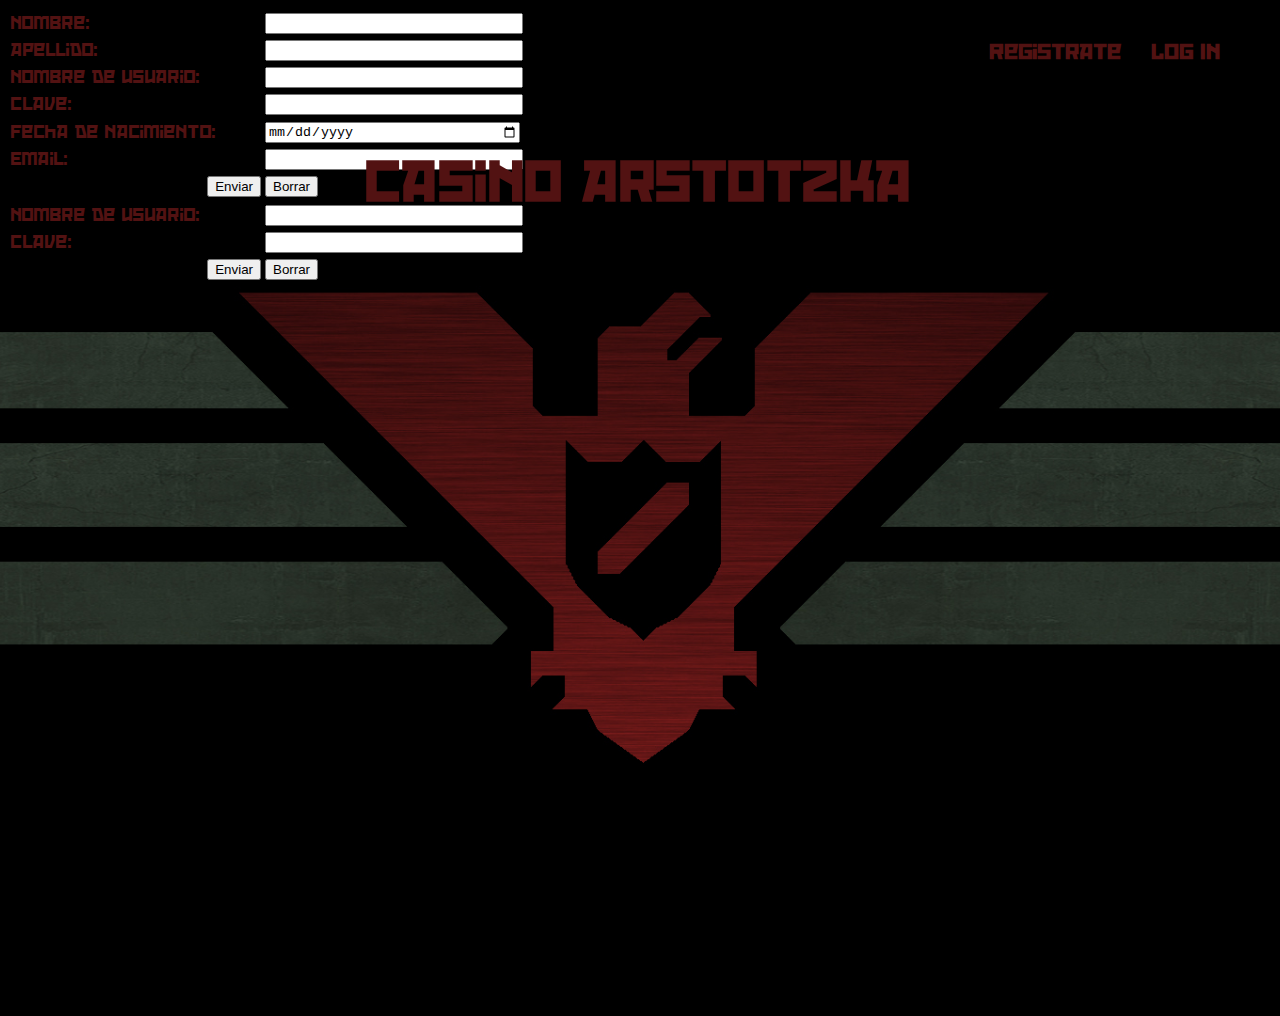
==== WebContent/index.html @ f7584d3a "" ====
<!--FALTA EL FORMULARIO LOGIN-->

<!DOCTYPE html>
<html>
	<meta charset="ISO-8859-1"/>
	<head>
	<title>CASINO ARSTOTZKA</title>
	<link rel="StyleSheet" type="text/css" href="estilos/estiloPrincipal.css"/>
	<script src="https://ajax.googleapis.com/ajax/libs/jquery/1.11.2/jquery.min.js"></script>
	<script>
		$(document).ready(function() {
			var formulario = $("#formularioRegistrar");
			var formulario2 = $("#formularioLogin");
			var registrar = $("#registrar");
			var login = $('#login');
			var muestra=false;
			var muestra2=false;
			
			registrar.click(function() {
			if(muestra==false){
				if(muestra2==true){
					formulario2.removeClass("formularioVisible");
					formulario2.addClass("formularioInvisible");
					muestra2=false;
					formulario.removeClass("formularioInvisible");
					formulario.addClass("formularioVisible");
					muestra=true;
				}
				else{
					formulario.removeClass("formularioInvisible");
					formulario.addClass("formularioVisible");
					muestra=true;
				}
			}
			else{
				formulario.removeClass("formularioVisible");
				formulario.addClass("formularioInvisible");
				muestra=false;
			}
			});
			
			login.click(function() {
			if(muestra2==false){
				if(muestra==true){
					formulario.removeClass("formularioVisible");
					formulario.addClass("formularioInvisible");
					muestra=false;
					formulario2.removeClass("formularioInvisible");
					formulario2.addClass("formularioVisible");
					muestra2=true;
				}
				else{
					formulario2.removeClass("formularioInvisible");
					formulario2.addClass("formularioVisible");
					muestra2=true;
				}
			}
			else{
				formulario2.removeClass("formularioVisible");
				formulario2.addClass("formularioInvisible");
				muestra2=false;
			}
			});
		}); 
	</script>
	</head>
	
	<body>
		<div class="contenedor">
		<div class="navegacion">
			<h3 id="registrar" class="botonTop">Registrate</h3>
			<h3 id="login" class="botonTop">Log In</h3>
		</div>
			<h1 class="centrado">Casino Arstotzka</h1>
			<div id="formularioRegistrar" class="formularioInvisible" >
				<form action="Registro" method="POST">
				<table>
					<tr>
						<td class="celda_izquierda">Nombre:</td><td class="celda_derecha"><input class="inp" type="text" name="nombre"/></td>
					</tr>
					<tr>
						<td class="celda_izquierda">Apellido:</td><td class="celda_derecha"><input class="inp" type="text" name="apellido"/></td>
					</tr>
					<tr>
						<td class="celda_izquierda">Nombre de usuario:</td><td class="celda_derecha"><input class="inp" type="text" name="usuario"/></td>
					</tr>
					<tr>
						<td class="celda_izquierda">Clave:</td><td class="celda_derecha"><input class="inp" type="password" name="password"/></td>
					</tr>
					<tr>
						<td class="celda_izquierda">Fecha de nacimiento:</td><td class="celda_derecha"><input class="inp" type="date" name="fecha_nacimiento"/></td>
					</tr>
					<tr>
						<td class="celda_izquierda">Email:</td><td class="celda_derecha"><input class="inp" type="email" name="email"/></td>
					</tr>
					<tr>
						<td class="celda_izquierda boton_enviar"><input type="submit" name="enviar" value="Enviar"/></td><td class="celda_derecha"><input type="reset" name="borrar" value="Borrar"/></td>
					</tr>					
				</table>
				</form>
			</div>
			
			<div id="formularioLogin" class="formularioInvisible" >
				<form action="Login" method="POST">
				<table>
					<tr>
						<td class="celda_izquierda">Nombre de usuario:</td><td class="celda_derecha"><input class="inp" type="text" name="usuario"/></td>
					</tr>
					<tr>
						<td class="celda_izquierda">Clave:</td><td class="celda_derecha"><input class="inp" type="password" name="password"/></td>
					</tr>
					<tr>
						<td class="celda_izquierda boton_enviar"><input type="submit" name="enviar" value="Enviar"/></td><td class="celda_derecha"><input type="reset" name="borrar" value="Borrar"/></td>
					</tr>					
				</table>
				</form>
			</div>
		</div>
	</body>
</html>
---- WebContent/estilos/estiloPrincipal.css ----
@font-face {
   font-family: october;
   font-style: normal;
   font-weight: normal;
   src: url('../fuentes/Red October-Regular.ttf');
}

body {
	background-image:url('../imagenes/arstotzka.jpg');
	background-size:cover;
	background-repeat:no-repeat;
	background-attachment:scroll;
	background-position:center;
	font-family:october;
	color:rgba(82,18,18,1);
	height:1000px;
}

h1{
	font-size:50px;
}

.centrado{
	position:absolute;
	top:20%;
	left:50%;
	margin:0;
	transform:translate(-50%, -50%);
}

.navegacion {
	position:absolute;
	top:20px;
	left:75%;
}
.botonTop{
	float:left;
	margin-left:30px;
}

.formulario{
	font-size:18px;
	color:rgba(200,200,200,1);
	position:absolute;
	top:52%;
	left:50%;
	padding:50px;
	transform:translate(-50%, -50%);
	background-color:rgba(0,0,0,.7);
	border-radius:10px;	
	/*visibility:hidden;*/
}

.celda_izquierda {
	width:250px;
}

.boton_enviar{
	text-align:right;
}

.celda_derecha {
	width:250px;
}

.inp {
	width:100%;
}
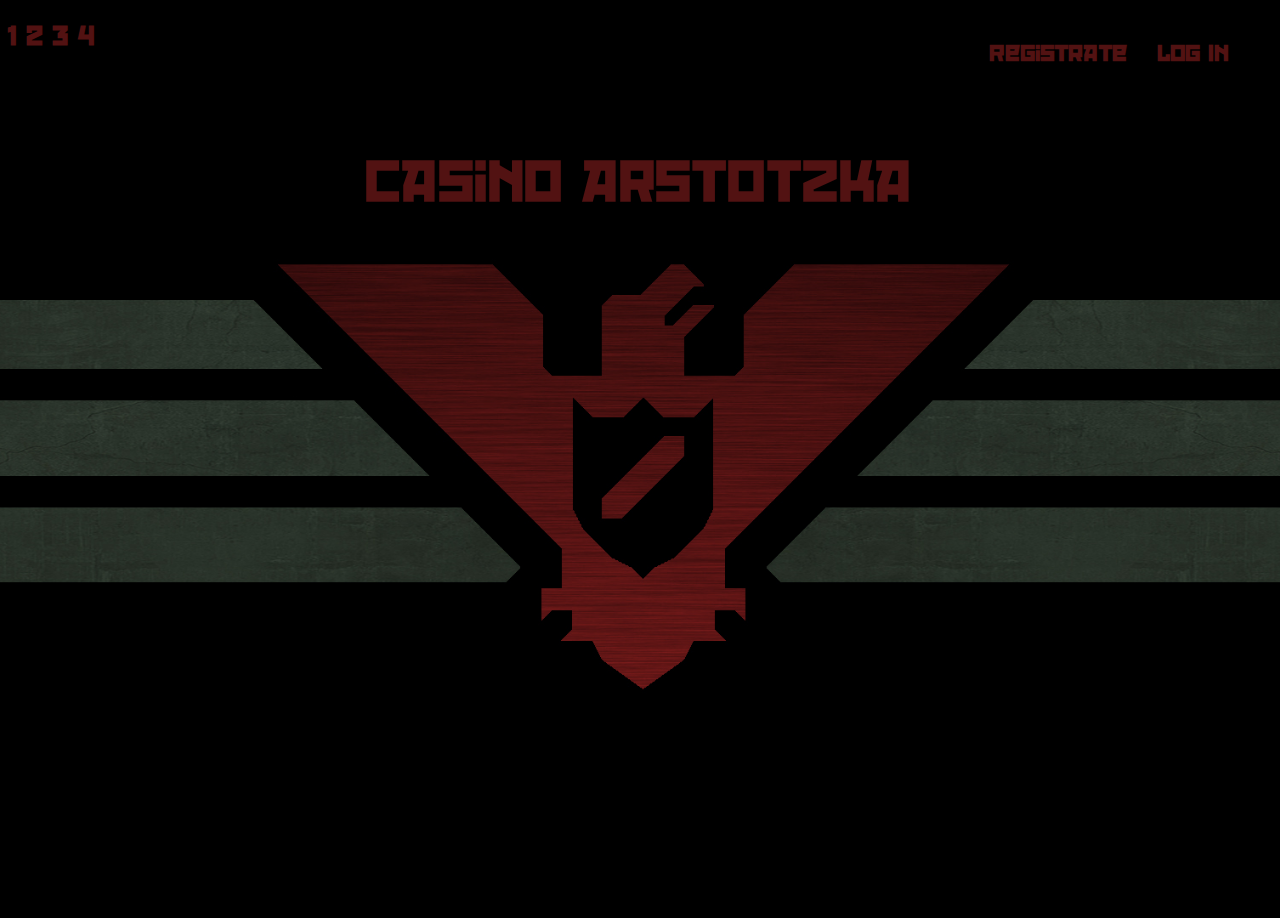
==== commit 61ded1f5: "Modificado el pie y alguna otra cosa" ====
--- a/WebContent/index.html
+++ b/WebContent/index.html
@@ -94,7 +94,7 @@
 						<td class="celda_izquierda">Email:</td><td class="celda_derecha"><input class="inp" type="email" name="email"/></td>
 					</tr>
 					<tr>
-						<td class="celda_izquierda boton_enviar"><input type="submit" name="enviar" value="Enviar"/></td><td class="celda_derecha"><input type="reset" name="borrar" value="Borrar"/></td>
+						<td class="celda_izquierda boton_enviar"><input class="boton" type="submit" name="enviar" value="Enviar"/></td><td class="celda_derecha"><input class="boton" type="reset" name="borrar" value="Borrar"/></td>
 					</tr>					
 				</table>
 				</form>
@@ -110,11 +110,12 @@
 						<td class="celda_izquierda">Clave:</td><td class="celda_derecha"><input class="inp" type="password" name="password"/></td>
 					</tr>
 					<tr>
-						<td class="celda_izquierda boton_enviar"><input type="submit" name="enviar" value="Enviar"/></td><td class="celda_derecha"><input type="reset" name="borrar" value="Borrar"/></td>
+						<td class="celda_izquierda boton_enviar"><input class="boton" type="submit" name="enviar" value="Enviar"/></td><td class="celda_derecha"><input class="boton" type="reset" name="borrar" value="Borrar"/></td>
 					</tr>					
 				</table>
 				</form>
 			</div>
+			<div class="pie"><h2> 1 2 3 4 </h2></div>
 		</div>
 	</body>
 </html>--- a/WebContent/estilos/estiloPrincipal.css
+++ b/WebContent/estilos/estiloPrincipal.css
@@ -13,7 +13,7 @@
 	background-position:center;
 	font-family:october;
 	color:rgba(82,18,18,1);
-	height:1000px;
+	height:890px;
 }
 
 h1{
@@ -33,12 +33,20 @@
 	top:20px;
 	left:75%;
 }
-.botonTop{
+.navegacion h3{
+	font-size: 20px;
+	color:rgba(82,18,18,1);
+	text-decoration:none;
+	cursor:pointer;
+}
+
+.botonTop {
 	float:left;
 	margin-left:30px;
 }
 
-.formulario{
+.formularioInvisible {
+	visibility: hidden;
 	font-size:18px;
 	color:rgba(200,200,200,1);
 	position:absolute;
@@ -48,7 +56,19 @@
 	transform:translate(-50%, -50%);
 	background-color:rgba(0,0,0,.7);
 	border-radius:10px;	
-	/*visibility:hidden;*/
+
+}
+
+.formularioVisible {
+	font-size:18px;
+	color:rgba(200,200,200,1);
+	position:absolute;
+	top:52%;
+	left:50%;
+	padding:50px;
+	transform:translate(-50%, -50%);
+	background-color:rgba(0,0,0,.7);
+	border-radius:10px;
 }
 
 .celda_izquierda {
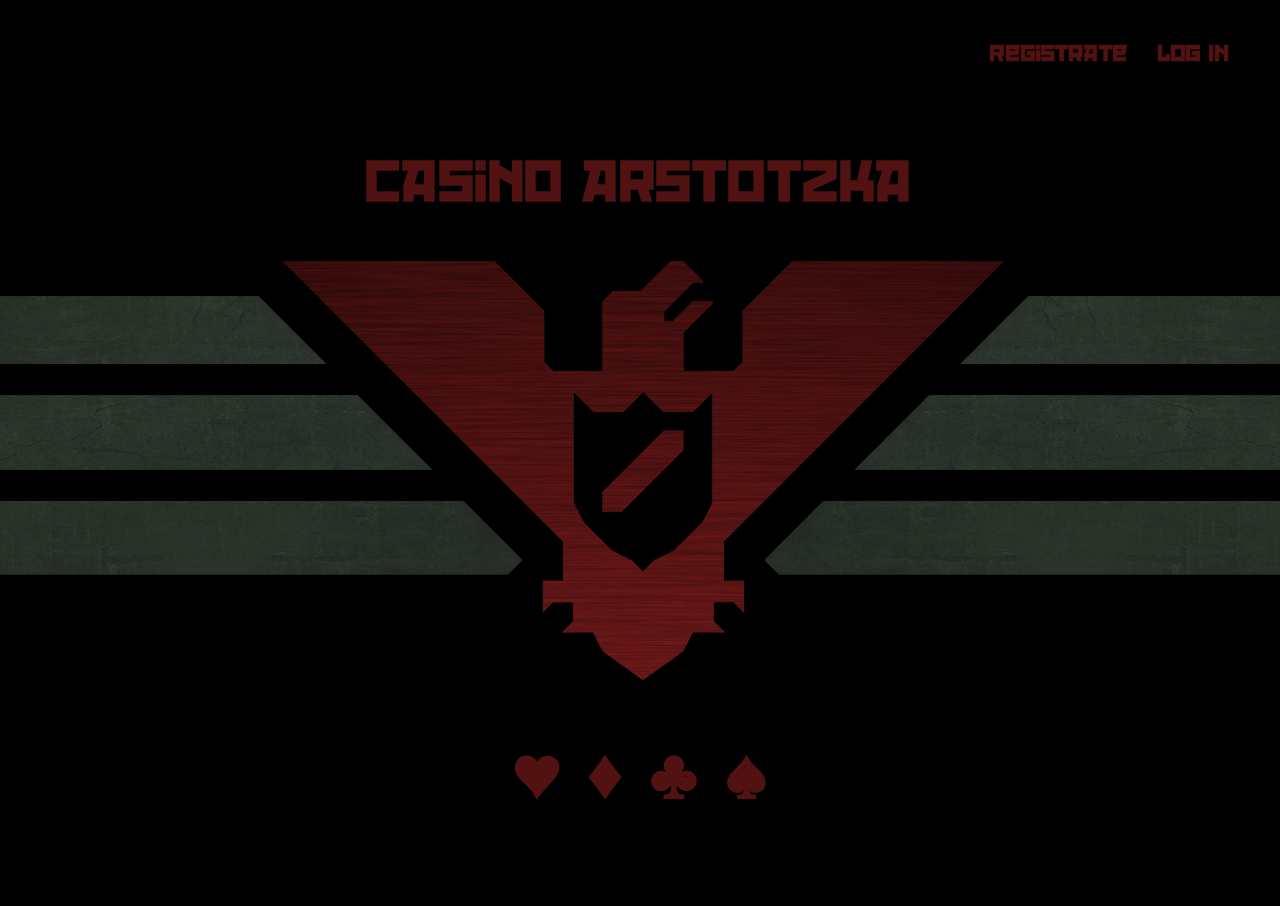
==== commit 5d175eac: "Actualizados scripts" ====
--- a/WebContent/index.html
+++ b/WebContent/index.html
@@ -1,9 +1,7 @@
-<!--FALTA EL FORMULARIO LOGIN-->
-
 <!DOCTYPE html>
 <html>
+	<head>
 	<meta charset="ISO-8859-1"/>
-	<head>
 	<title>CASINO ARSTOTZKA</title>
 	<link rel="StyleSheet" type="text/css" href="estilos/estiloPrincipal.css"/>
 	<script src="https://ajax.googleapis.com/ajax/libs/jquery/1.11.2/jquery.min.js"></script>
--- a/WebContent/estilos/estiloPrincipal.css
+++ b/WebContent/estilos/estiloPrincipal.css
@@ -3,6 +3,13 @@
    font-style: normal;
    font-weight: normal;
    src: url('../fuentes/Red October-Regular.ttf');
+}
+
+@font-face {
+   font-family: casino;
+   font-style: normal;
+   font-weight: normal;
+   src: url('../fuentes/Casino.ttf');
 }
 
 body {
@@ -85,4 +92,19 @@
 
 .inp {
 	width:100%;
+}
+
+.boton{
+	font-family:october;
+}
+
+.pie{
+	position:absolute;
+	left:50%;
+	top:700px;
+	margin:0;
+	font-family:casino;
+	color:rgba(82,18,18,1);
+	transform:translate(-50%, 0);
+	font-size:40px;
 }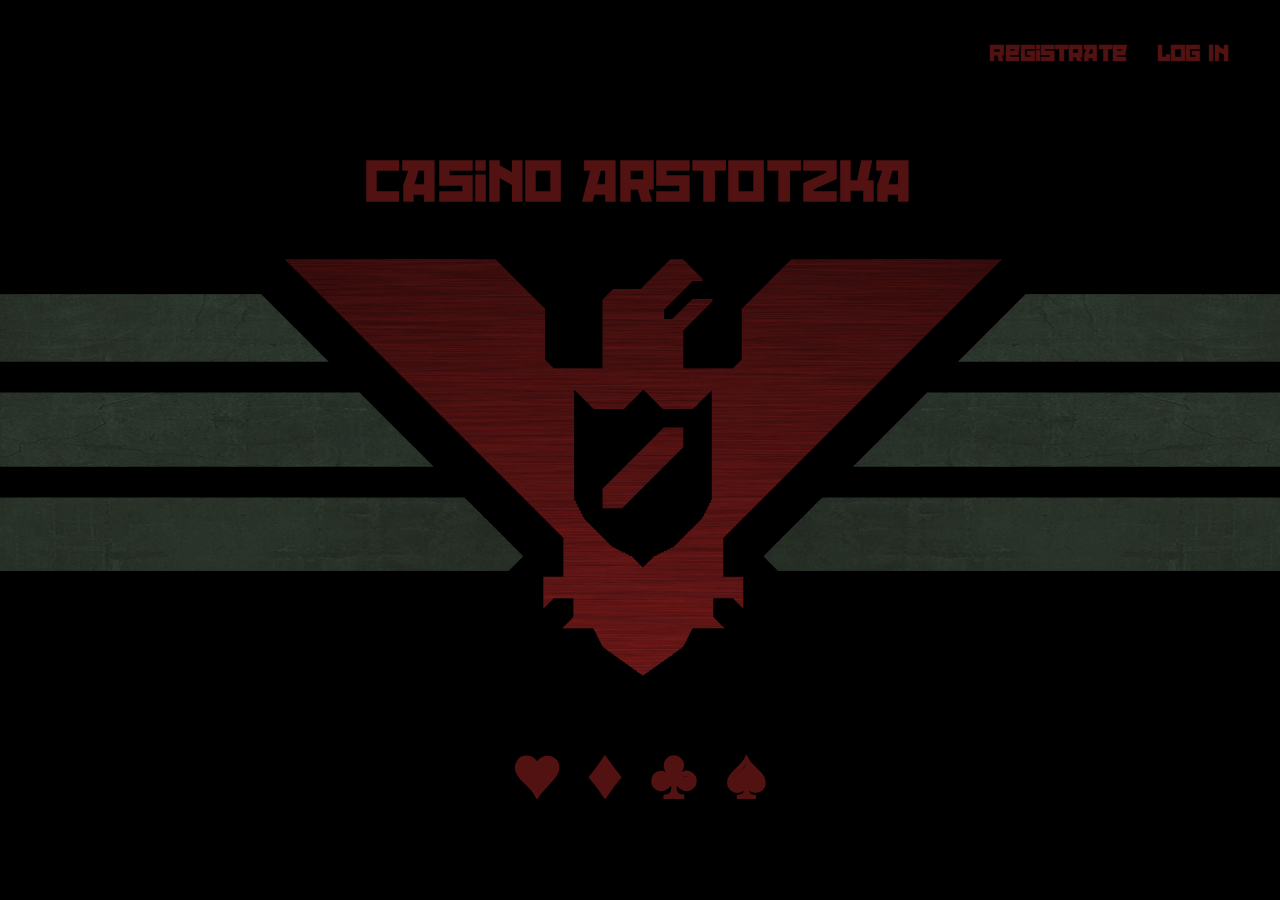
==== commit 7812a7d9: "añadida fecha minima para registrarse" ====
--- a/WebContent/index.html
+++ b/WebContent/index.html
@@ -74,6 +74,11 @@
 				<form action="Registro" method="POST">
 				<table>
 					<tr>
+						<td colspan="2" class="titulo">Registro</td>
+					</tr>
+					<tr>
+					</tr>
+					<tr>
 						<td class="celda_izquierda">Nombre:</td><td class="celda_derecha"><input class="inp" type="text" name="nombre"/></td>
 					</tr>
 					<tr>
@@ -86,7 +91,7 @@
 						<td class="celda_izquierda">Clave:</td><td class="celda_derecha"><input class="inp" type="password" name="password"/></td>
 					</tr>
 					<tr>
-						<td class="celda_izquierda">Fecha de nacimiento:</td><td class="celda_derecha"><input class="inp" type="date" name="fecha_nacimiento"/></td>
+						<td class="celda_izquierda">Fecha de nacimiento:</td><td class="celda_derecha"><input class="inp" type="date" name="fecha_nacimiento" min="1997-01-01"/></td>
 					</tr>
 					<tr>
 						<td class="celda_izquierda">Email:</td><td class="celda_derecha"><input class="inp" type="email" name="email"/></td>
@@ -99,8 +104,11 @@
 			</div>
 			
 			<div id="formularioLogin" class="formularioInvisible" >
-				<form action="Login" method="POST">
+				<form action="Validar" method="POST">
 				<table>
+					<tr>
+						<td colspan="2" class="titulo">Log In</td>
+					</tr>
 					<tr>
 						<td class="celda_izquierda">Nombre de usuario:</td><td class="celda_derecha"><input class="inp" type="text" name="usuario"/></td>
 					</tr>
--- a/WebContent/estilos/estiloPrincipal.css
+++ b/WebContent/estilos/estiloPrincipal.css
@@ -12,6 +12,10 @@
    src: url('../fuentes/Casino.ttf');
 }
 
+html{
+	height:100%;
+}
+
 body {
 	background-image:url('../imagenes/arstotzka.jpg');
 	background-size:cover;
@@ -20,7 +24,6 @@
 	background-position:center;
 	font-family:october;
 	color:rgba(82,18,18,1);
-	height:890px;
 }
 
 h1{
@@ -107,4 +110,50 @@
 	color:rgba(82,18,18,1);
 	transform:translate(-50%, 0);
 	font-size:40px;
+}
+
+.mensajeError{
+	width:610px;
+	height:348px;
+	position:absolute;
+	left:50%;
+	top:50%;
+	margin:0;
+	font-family:october;
+	color:rgba(82,18,18,1);
+	transform:translate(-50%, -50%);
+	font-size:24px;
+	color:rgba(82,18,18,1);
+	background-color:rgba(0,0,0,.7);
+	border-radius:10px;
+}
+
+.pieMensaje {
+	position:absolute;
+	left:50%;
+	top:700px;
+	margin:0;
+	font-family:october;
+	color:rgba(82,18,18,1);
+	transform:translate(-50%,0);
+	color:rgba(55,62,64,1);
+}
+
+.mensajeError h2{
+	text-align:center;
+	color:rgba(55,62,64,1);
+	margin-top:18%;
+}
+
+.enlace {
+	text-decoration:none;
+	text-align:center;
+	color:rgba(82,18,18,1);
+}
+
+.titulo{
+	color:rgba(82,18,18,1);
+	text-align:center;
+	line-height:35px;
+	vertical-align:center;
 }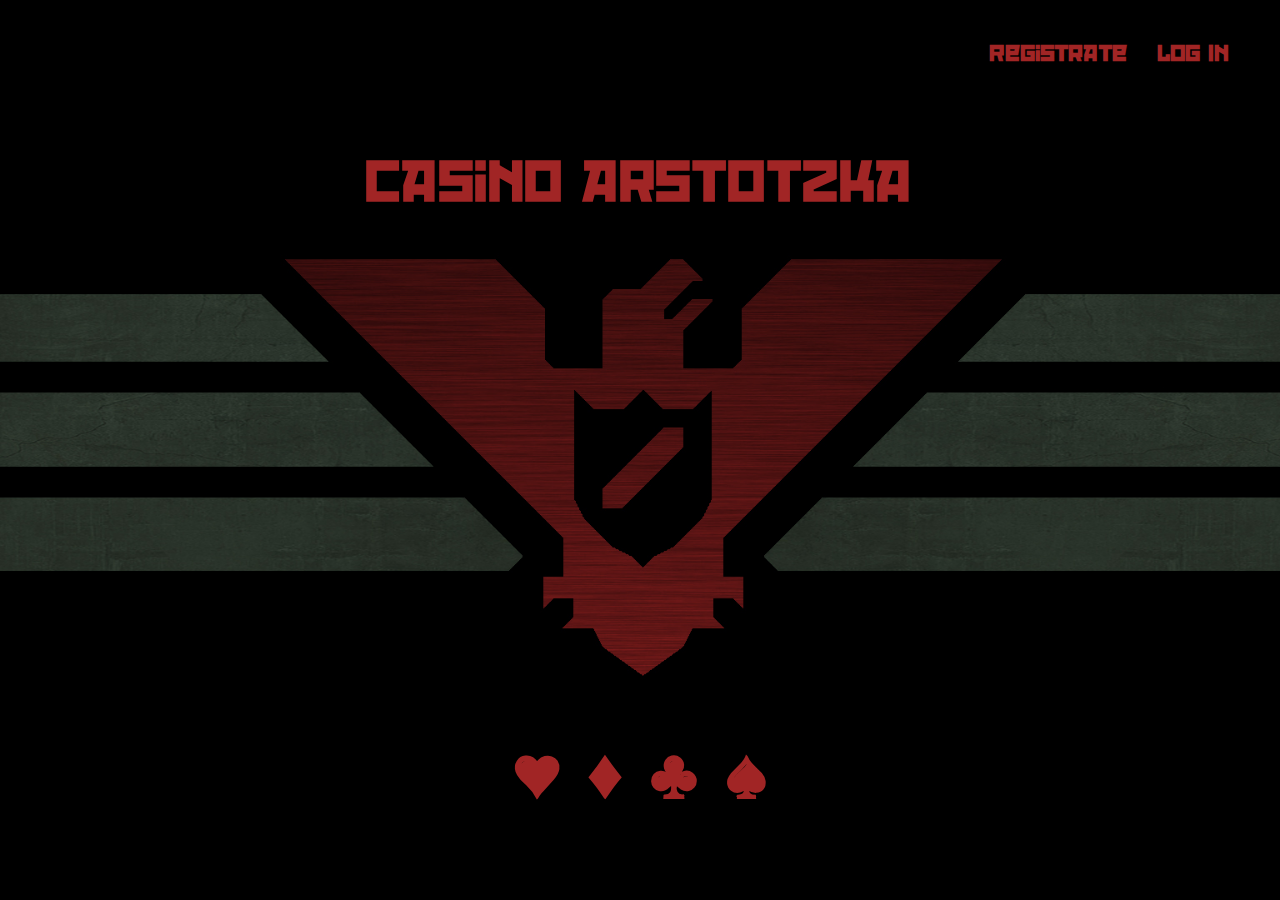
==== commit eb54663e: "Arreglos Blackjack.jsp" ====
--- a/WebContent/index.html
+++ b/WebContent/index.html
@@ -91,7 +91,7 @@
 						<td class="celda_izquierda">Clave:</td><td class="celda_derecha"><input class="inp" type="password" name="password"/></td>
 					</tr>
 					<tr>
-						<td class="celda_izquierda">Fecha de nacimiento:</td><td class="celda_derecha"><input class="inp" type="date" name="fecha_nacimiento" min="1997-01-01"/></td>
+						<td class="celda_izquierda">Fecha de nacimiento:</td><td class="celda_derecha"><input class="inp" type="date" name="fecha_nacimiento" max="1997-01-01"/></td>
 					</tr>
 					<tr>
 						<td class="celda_izquierda">Email:</td><td class="celda_derecha"><input class="inp" type="email" name="email"/></td>
@@ -101,6 +101,7 @@
 					</tr>					
 				</table>
 				</form>
+				 
 			</div>
 			
 			<div id="formularioLogin" class="formularioInvisible" >
--- a/WebContent/estilos/estiloPrincipal.css
+++ b/WebContent/estilos/estiloPrincipal.css
@@ -23,7 +23,7 @@
 	background-attachment:scroll;
 	background-position:center;
 	font-family:october;
-	color:rgba(82,18,18,1);
+	color:rgba(161,37,37,1);
 }
 
 h1{
@@ -45,7 +45,7 @@
 }
 .navegacion h3{
 	font-size: 20px;
-	color:rgba(82,18,18,1);
+	color:rgba(161,37,37,1);
 	text-decoration:none;
 	cursor:pointer;
 }
@@ -107,7 +107,7 @@
 	top:700px;
 	margin:0;
 	font-family:casino;
-	color:rgba(82,18,18,1);
+	color:rgba(161,37,37,1);
 	transform:translate(-50%, 0);
 	font-size:40px;
 }
@@ -120,10 +120,10 @@
 	top:50%;
 	margin:0;
 	font-family:october;
-	color:rgba(82,18,18,1);
+	color:rgba(161,37,37,1);
 	transform:translate(-50%, -50%);
 	font-size:24px;
-	color:rgba(82,18,18,1);
+	color:rgba(161,37,37,1);
 	background-color:rgba(0,0,0,.7);
 	border-radius:10px;
 }
@@ -134,7 +134,7 @@
 	top:700px;
 	margin:0;
 	font-family:october;
-	color:rgba(82,18,18,1);
+	color:rgba(161,37,37,1);
 	transform:translate(-50%,0);
 	color:rgba(55,62,64,1);
 }
@@ -148,11 +148,11 @@
 .enlace {
 	text-decoration:none;
 	text-align:center;
-	color:rgba(82,18,18,1);
+	color:rgba(161,37,37,1);
 }
 
 .titulo{
-	color:rgba(82,18,18,1);
+	color:rgba(161,37,37,1);
 	text-align:center;
 	line-height:35px;
 	vertical-align:center;
